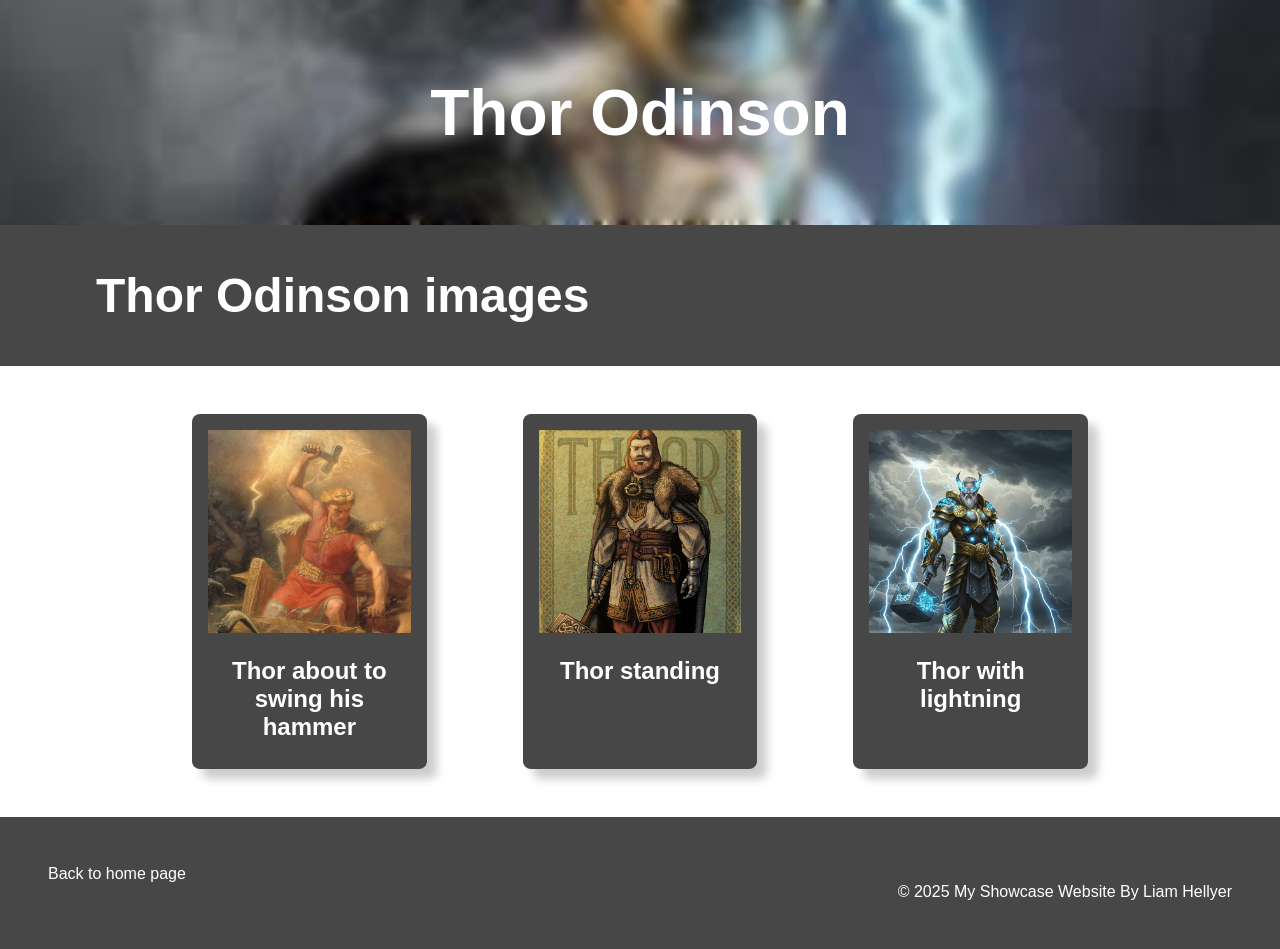
==== imagepage.html @ fb123209 "made links they kinda work" ====
<!DOCTYPE html>
<html lang="en">

<head>
    <meta charset="UTF-8">
    <meta name="viewport" content="width=device-width, initial-scale=1.0">
    <link rel="stylesheet" href="style.css">
    <title>About Thor Odinson</title>
</head>
<!-- This is the main body of the website- ALL your content goes AFTER the <body> tag and before the </body> tag -->
<body>

    <!-- The Hero Section -------------------------------------------------------------------------------------- -->
    <section class="hero">
        <div class="hero-text">Thor Odinson</div>
    </section>

<!-- Topic one ------------------------------------------------------------------------------------------------- -->
    <!-- The First Topic Section -->
    <section class="topic">
        <!-- the topic title a big bar with text in it -->
        <div class="topic-title">
            <h1>Thor Odinson images</h1>
        </div>
        <!-- now a three column grid of images -->
        <div class="topic-content">
            <!-- one "card" which includes an image with a text below it -->
            <div class="topic-card">
                <img src="images/thorafterGimp.png" alt="Thor swinging his hammer">
                <h2 class="topic-card-text">Thor about to swing his hammer</h2>
            </div>
            <div class="topic-card">
                <img src="images/fixedHoldingHammer.png" alt="Thor standing with his hammer">
                <h2 class="topic-card-text">Thor standing</h2>
            </div>
            <div class="topic-card">
                <img src="images/thorImage3.png" alt="Thor with lightning arround him">
                <h2 class="topic-card-text">Thor with lightning</h2>
            </div>
        </div>
    </section>
<!-- End of topic one------------------------------------------------------------------------------------------ -->



    <!-- A Simple Website Footer ------------------------------------------------------------------------------ -->
    <footer class="footer">
        <div style="text-align: left;" class="link">
            <a href="index.html">Back to home page</a>
        </div> 
        <div>&copy; 2025 My Showcase Website By Liam Hellyer </div>
    </footer>

<!-- The end of the whole page- no more content after this! -->
</body>
</html>
---- style.css ----
/* A simple css reset */
body,
html {
    margin: 0;
    padding: 0;
    height: 100%;
    /* The Font Family- Really important!! */
    font-family: Arial, sans-serif;
    box-sizing: border-box;
}

/* reset for images to ensure they ar 100% of the parent container width */
img {
    width: 100%;
}

/* The hero section styling- use your OWN Hero Image URL here */
.hero {
    background-image: url('images/thorBannerGIMP.png');
    height: 25vh;
    background-size: cover;
    background-position: center;
    display: flex;
    justify-content: center;
    align-items: center;
    color: white;
    text-align: center;
    position: relative;
}

/* BIG text styling for the hero section text */
.hero-text {
    font-size: 4em;
    font-weight: bold;
}

/* nice big font on a banner style background */
.topic-title{
    color: white;
    font-size: 2em;
    padding: 0.1em 3em;
    background-color: rgb(71, 71, 71);
}

/* Three column grid with a nice big gap */
.topic-content{
    display: grid;
    grid-template-columns: repeat(3, 1fr);
    gap: 6em;
    /* bring the whole section in off the sides of the page */
    width: 70%;
    /* top margin of 3em and center right/left */
    margin: 3em auto;
}

/* Styling for the individual topic cards rounded edges background color and a drop shadow */
.topic-card{
    background-color: rgb(71, 71, 71);
    color: white;
    padding: 1em;
    border-radius: 0.5em;
    box-shadow: 10px 10px 10px rgba(0, 0, 0, 0.2);
}

/* Styling for the topic card titles */
.topic-card-text{
    font-size: 1.5em;
    margin-bottom: 0.5em;
    /* center align text */
    text-align: center;
}


/* Styling for a footer section to take a bit of spcae at the bottom of the page */
.footer{
    background-color: rgb(71, 71, 71);
    color: white;
    text-align: right;
    padding: 3em 3em;
}
a{
    color: white !important;
    text-decoration: none !important;
}
a:hover{
    text-decoration: underline;
}
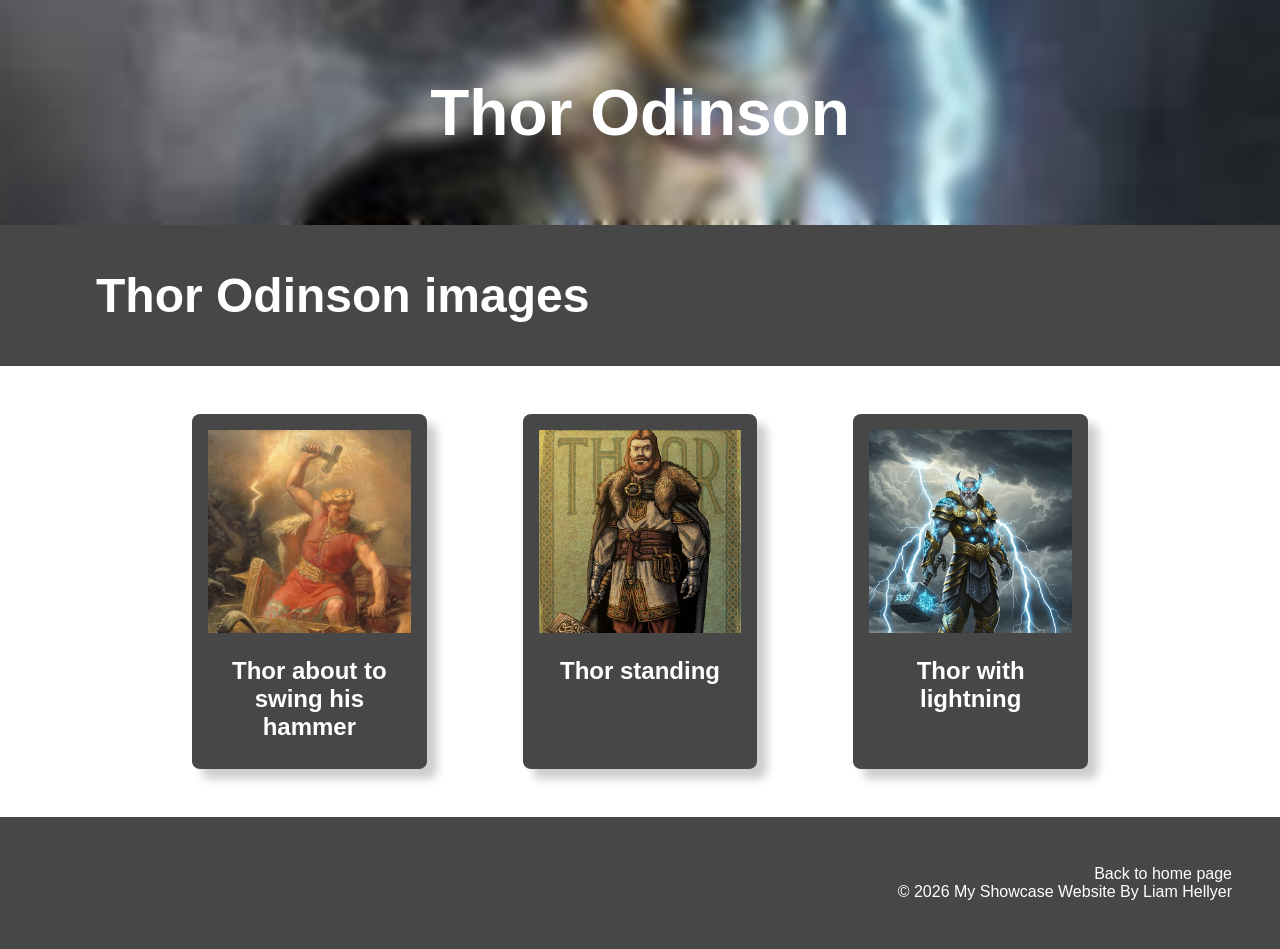
==== commit 3306c289: "tidied it up" ====
--- a/imagepage.html
+++ b/imagepage.html
@@ -45,10 +45,8 @@
 
     <!-- A Simple Website Footer ------------------------------------------------------------------------------ -->
     <footer class="footer">
-        <div style="text-align: left;" class="link">
-            <a href="index.html">Back to home page</a>
-        </div> 
-        <div>&copy; 2025 My Showcase Website By Liam Hellyer </div>
+        <a href="index.html">Back to home page </a>
+        <div> &copy; 2026 My Showcase Website By Liam Hellyer </div>
     </footer>
 
 <!-- The end of the whole page- no more content after this! -->
--- a/style.css
+++ b/style.css
@@ -79,9 +79,7 @@
     padding: 3em 3em;
 }
 a{
-    color: white !important;
-    text-decoration: none !important;
+    color: white;
+    text-decoration: none;
 }
-a:hover{
-    text-decoration: underline;
-}
+
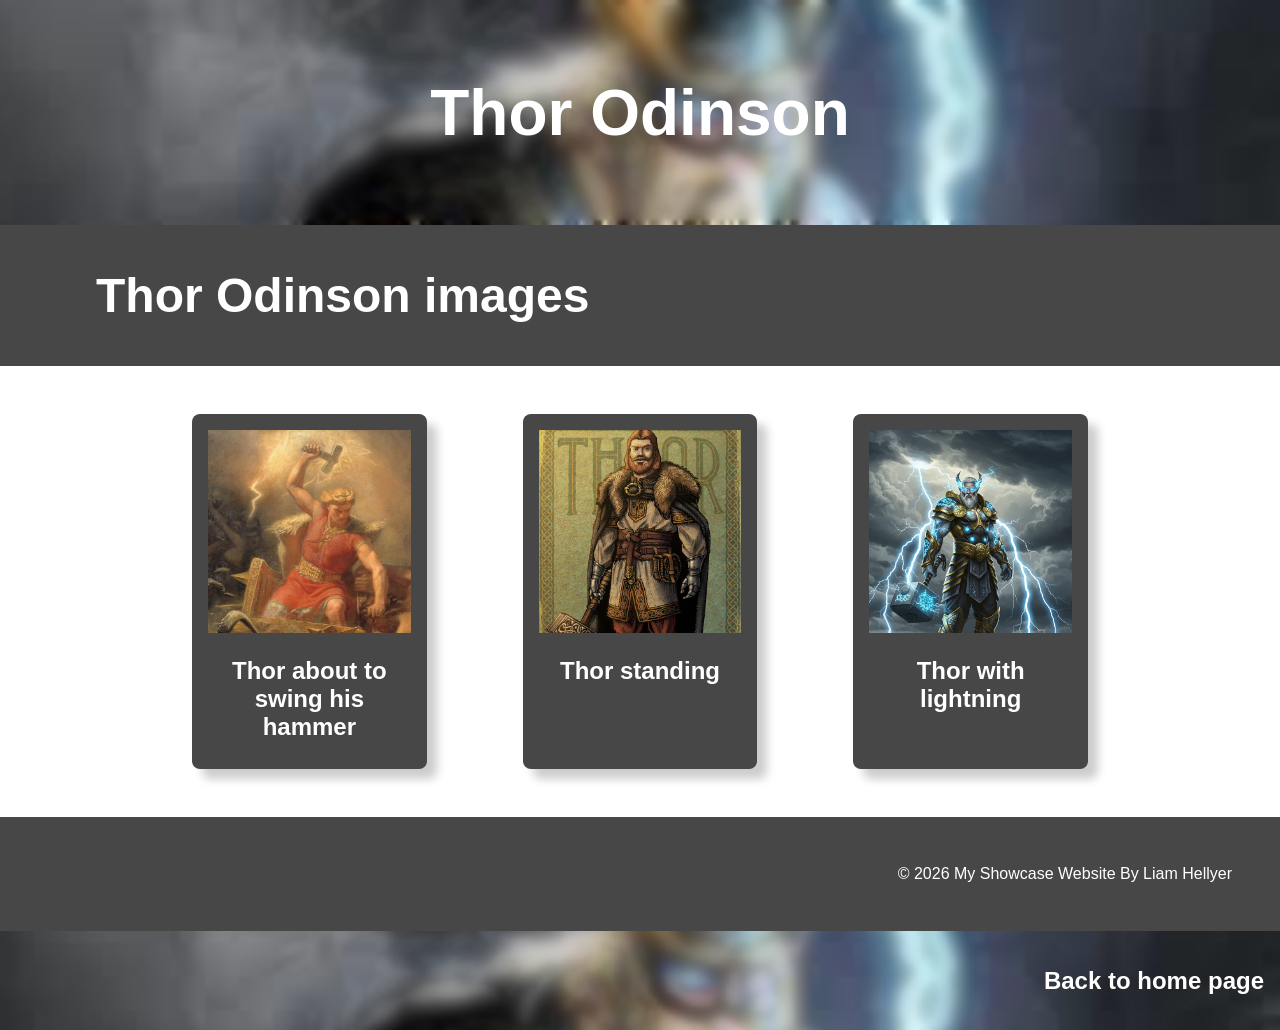
==== commit 46b7e25f: "added image and moved link" ====
--- a/imagepage.html
+++ b/imagepage.html
@@ -5,7 +5,7 @@
     <meta charset="UTF-8">
     <meta name="viewport" content="width=device-width, initial-scale=1.0">
     <link rel="stylesheet" href="style.css">
-    <title>About Thor Odinson</title>
+    <title>Images of Thor Odinson</title>
 </head>
 <!-- This is the main body of the website- ALL your content goes AFTER the <body> tag and before the </body> tag -->
 <body>
@@ -45,9 +45,13 @@
 
     <!-- A Simple Website Footer ------------------------------------------------------------------------------ -->
     <footer class="footer">
-        <a href="index.html">Back to home page </a>
         <div> &copy; 2026 My Showcase Website By Liam Hellyer </div>
     </footer>
+    <div class="below-footer">
+        <h2>
+            <a href="index.html">Back to home page </a>
+        </h2>
+    </div>
 
 <!-- The end of the whole page- no more content after this! -->
 </body>
--- a/style.css
+++ b/style.css
@@ -82,4 +82,18 @@
     color: white;
     text-decoration: none;
 }
+.home-link{
+   text-align: center;
+   font-size: 1.75em;
+}
+.below-footer{
+    background-image: url('images/thorBannerGIMP.png');
+    background-size: cover;
+    background-position: center;
+    color: black;
+    text-align: right;
+    padding: 1em;
+}
 
+
+
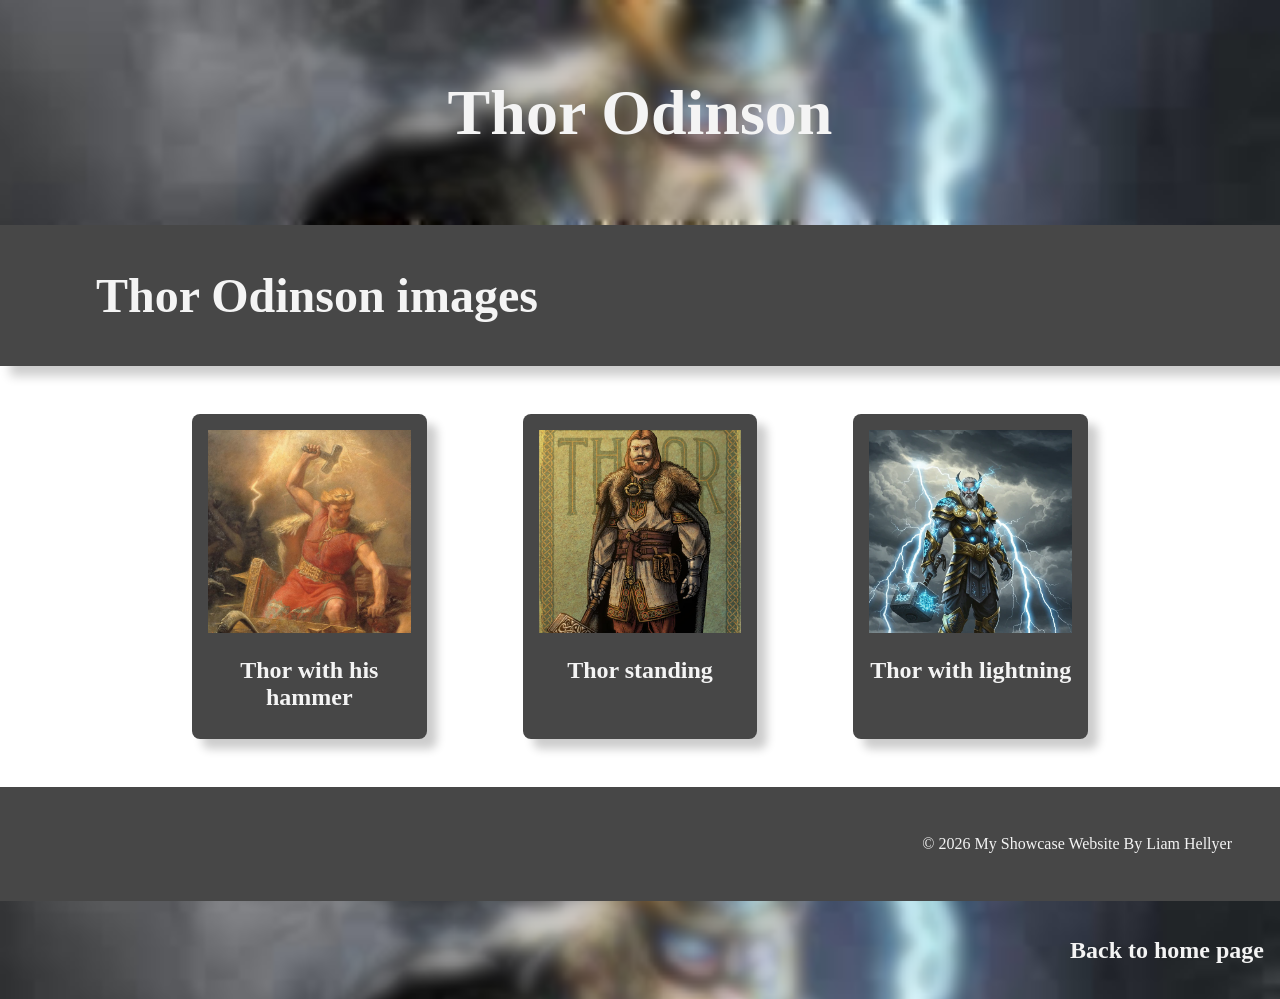
==== commit dfaedeea: "fonts" ====
--- a/imagepage.html
+++ b/imagepage.html
@@ -27,7 +27,7 @@
             <!-- one "card" which includes an image with a text below it -->
             <div class="topic-card">
                 <img src="images/thorafterGimp.png" alt="Thor swinging his hammer">
-                <h2 class="topic-card-text">Thor about to swing his hammer</h2>
+                <h2 class="topic-card-text">Thor with his hammer</h2>
             </div>
             <div class="topic-card">
                 <img src="images/fixedHoldingHammer.png" alt="Thor standing with his hammer">
--- a/style.css
+++ b/style.css
@@ -5,11 +5,12 @@
     padding: 0;
     height: 100%;
     /* The Font Family- Really important!! */
-    font-family: Arial, sans-serif;
+    font-family: Garamond, serif;
     box-sizing: border-box;
+    color: rgb(244, 244, 244);
 }
 
-/* reset for images to ensure they ar 100% of the parent container width */
+/* reset for images to ensure they are 100% of the parent container width */
 img {
     width: 100%;
 }
@@ -23,7 +24,7 @@
     display: flex;
     justify-content: center;
     align-items: center;
-    color: white;
+    color: rgb(244, 244, 244);
     text-align: center;
     position: relative;
 }
@@ -36,10 +37,11 @@
 
 /* nice big font on a banner style background */
 .topic-title{
-    color: white;
+    color: rgb(244, 244, 244);
     font-size: 2em;
     padding: 0.1em 3em;
     background-color: rgb(71, 71, 71);
+    box-shadow: 10px 10px 10px rgba(0, 0, 0, 0.2);
 }
 
 /* Three column grid with a nice big gap */
@@ -56,7 +58,6 @@
 /* Styling for the individual topic cards rounded edges background color and a drop shadow */
 .topic-card{
     background-color: rgb(71, 71, 71);
-    color: white;
     padding: 1em;
     border-radius: 0.5em;
     box-shadow: 10px 10px 10px rgba(0, 0, 0, 0.2);
@@ -65,6 +66,7 @@
 /* Styling for the topic card titles */
 .topic-card-text{
     font-size: 1.5em;
+    color: rgb(244, 244, 244);
     margin-bottom: 0.5em;
     /* center align text */
     text-align: center;
@@ -74,12 +76,12 @@
 /* Styling for a footer section to take a bit of spcae at the bottom of the page */
 .footer{
     background-color: rgb(71, 71, 71);
-    color: white;
+    color: rgb(244, 244, 244);
     text-align: right;
     padding: 3em 3em;
 }
 a{
-    color: white;
+    color: rgb(244, 244, 244);
     text-decoration: none;
 }
 .home-link{
@@ -90,7 +92,7 @@
     background-image: url('images/thorBannerGIMP.png');
     background-size: cover;
     background-position: center;
-    color: black;
+    color: rgb(16, 16, 16);
     text-align: right;
     padding: 1em;
 }
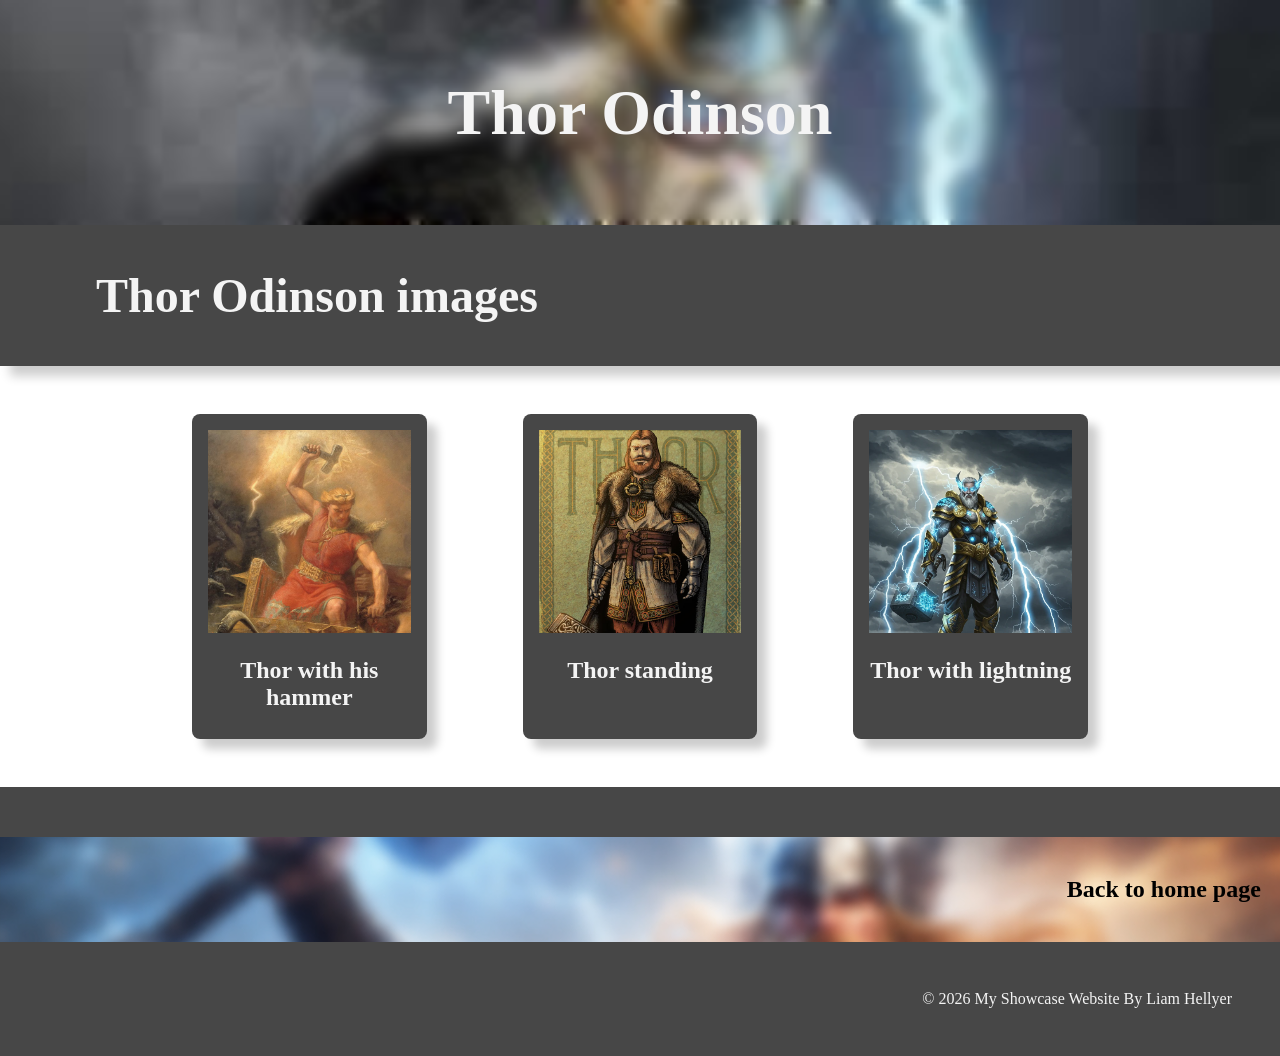
==== commit f4372f21: "made back to home page link better" ====
--- a/imagepage.html
+++ b/imagepage.html
@@ -44,14 +44,16 @@
 
 
     <!-- A Simple Website Footer ------------------------------------------------------------------------------ -->
+     <div style="height: 50px;background-color: rgb(71, 71, 71);"></div>
+     <div class="above-footer">
+        <h2>
+            <a href="index.html" style="color: black;">Back to home page </a>
+        </h2>
+    </div>
     <footer class="footer">
         <div> &copy; 2026 My Showcase Website By Liam Hellyer </div>
     </footer>
-    <div class="below-footer">
-        <h2>
-            <a href="index.html">Back to home page </a>
-        </h2>
-    </div>
+
 
 <!-- The end of the whole page- no more content after this! -->
 </body>
--- a/style.css
+++ b/style.css
@@ -88,13 +88,13 @@
    text-align: center;
    font-size: 1.75em;
 }
-.below-footer{
-    background-image: url('images/thorBannerGIMP.png');
+.above-footer{
+    color: black;
+    background-image: url('images/thorBannerChetgipite.png');
     background-size: cover;
     background-position: center;
-    color: rgb(16, 16, 16);
     text-align: right;
-    padding: 1em;
+    padding: 1.2em;
 }
 
 
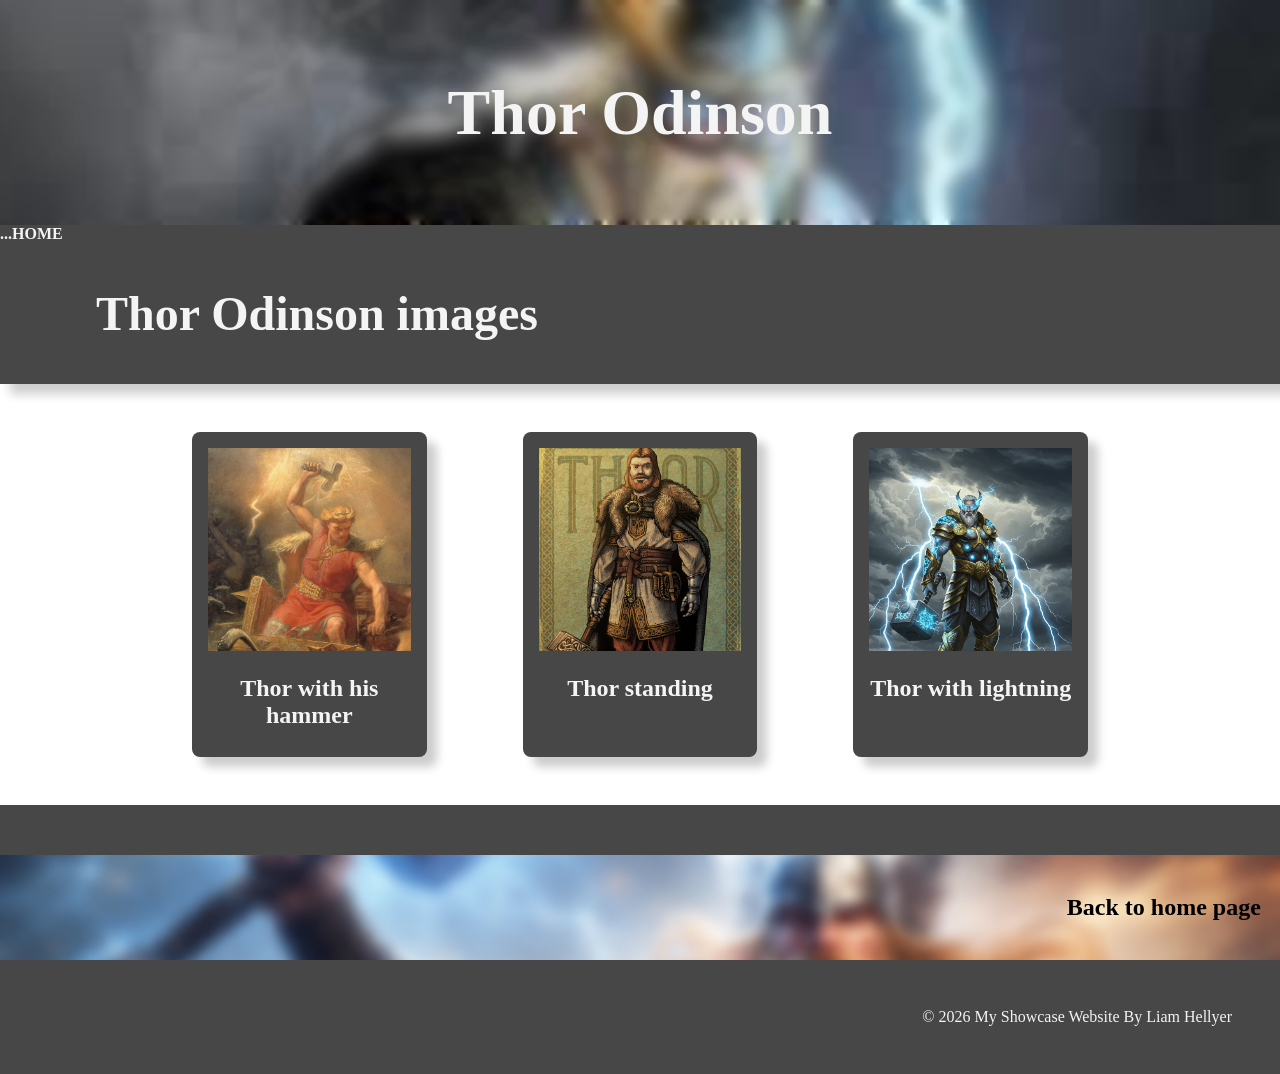
==== commit 361fb495: "added bread crumbs" ====
--- a/imagepage.html
+++ b/imagepage.html
@@ -14,7 +14,9 @@
     <section class="hero">
         <div class="hero-text">Thor Odinson</div>
     </section>
-
+    <div class="flashguy">
+        <a href="index.html"><b> ...HOME</b></a>
+    </div>
 <!-- Topic one ------------------------------------------------------------------------------------------------- -->
     <!-- The First Topic Section -->
     <section class="topic">
--- a/style.css
+++ b/style.css
@@ -84,6 +84,12 @@
     color: rgb(244, 244, 244);
     text-decoration: none;
 }
+.flashguy{
+   background-color: rgb(71, 71, 71);
+}
+a:hover{
+    text-decoration: underline;
+}
 .home-link{
    text-align: center;
    font-size: 1.75em;
